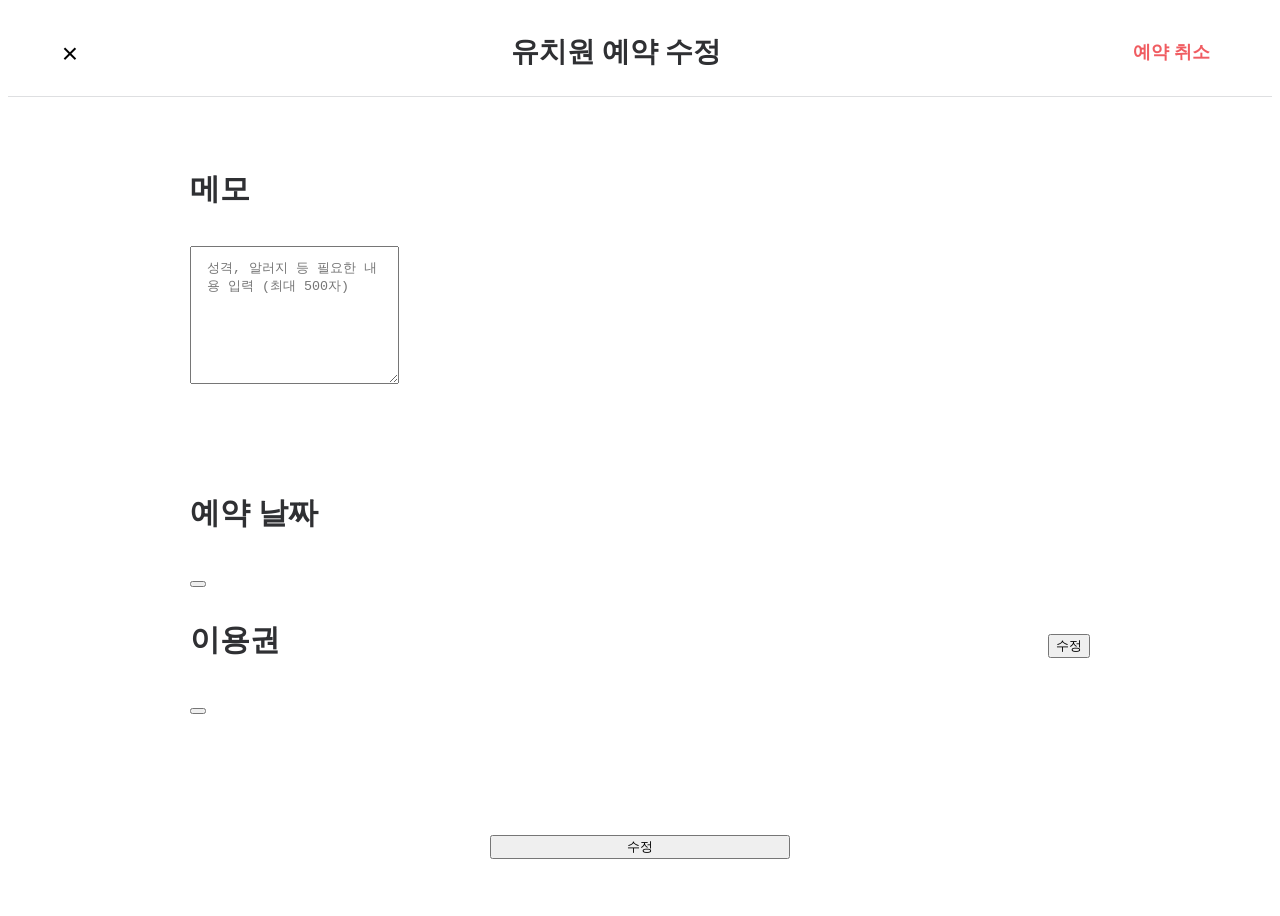
==== public/school-reservation-edit.html @ 555f565e "feat: add web reservation details and shared pass usage updates" ====
<!doctype html>
<html lang="ko">
  <head>
    <meta charset="utf-8">
    <meta name="viewport" content="width=device-width, initial-scale=1">
    <title>유치원 예약 수정</title>
    <link rel="stylesheet" href="../styles/main.css">
    <link rel="stylesheet" href="../styles/pages/school-reservation-detail.css">
    <link rel="stylesheet" href="../styles/pages/school-reservation-edit.css">
  </head>
  <body>
    <main id="app" class="school-reservation-detail-page" data-screen="schoolReservationEdit">
      <header class="school-reservation-detail-header school-reservation-edit-header">
        <button class="school-reservation-detail-back school-reservation-detail-close" type="button" data-action="closeReservationEdit" aria-label="예약 수정 닫기">×</button>
        <h1 class="school-reservation-detail-title school-reservation-edit-title">유치원 예약 수정</h1>
        <button class="school-reservation-detail-cancel" type="button" data-action="cancelReservation">예약 취소</button>
      </header>
      <div class="school-reservation-detail-content">
        <div data-area="reservationInfo"></div>
        <section class="school-reservation-detail-section school-reservation-detail-memo-section">
          <h2>메모</h2>
          <textarea class="field__control reservation-detail-memo" data-field="reservationMemo" aria-label="메모" placeholder="성격, 알러지 등 필요한 내용 입력 (최대 500자)"></textarea>
        </section>
        <section class="school-reservation-detail-section school-reservation-detail-date-section">
          <h2>예약 날짜</h2>
          <button class="field__control school-reservation-edit-control" type="button" data-action="editReservationDate" aria-haspopup="dialog" aria-label="예약 날짜 수정">
            <span data-field="reservationDateLabel"></span>
          </button>
        </section>
        <section class="school-reservation-detail-section school-reservation-detail-ticket-section">
          <div class="school-reservation-detail-section-heading">
            <h2>이용권</h2>
            <button class="button button--text-primary" type="button" data-action="editReservationTicket">수정</button>
          </div>
          <button class="field__control school-reservation-edit-control school-reservation-edit-control--stacked" type="button" data-action="selectReservationTicket" aria-label="이용권 수정">
            <span class="school-reservation-detail-ticket-name" data-field="reservationTicketName"></span>
            <span class="school-reservation-detail-ticket-round" data-field="reservationTicketRound"></span>
          </button>
        </section>
      </div>
      <footer class="school-reservation-detail-actions">
        <button class="button button--primary school-reservation-detail-save-button" type="button" data-action="saveReservationEdit">수정</button>
      </footer>
    </main>
    <template data-template="reservationDatePicker">
      <section class="alert-overlay" data-area="reservationDatePicker">
        <div class="alert-dialog" role="dialog" aria-modal="true" aria-label="예약 날짜 선택">
          <div class="alert-dialog-content">
            <strong class="alert-dialog-title">예약 날짜 선택</strong>
            <div class="reservation-datepicker__controls">
              <button class="button button--month" type="button" data-action="previousMonth" aria-label="이전 달">‹</button>
              <strong data-field="calendarMonth" aria-live="polite"></strong>
              <button class="button button--month" type="button" data-action="nextMonth" aria-label="다음 달">›</button>
            </div>
            <div class="reservation-datepicker__week">
              <span>일</span><span>월</span><span>화</span><span>수</span><span>목</span><span>금</span><span>토</span>
            </div>
            <div data-area="calendarDates"></div>
          </div>
          <div class="alert-dialog-actions">
            <button class="button button--secondary alert-dialog__button" type="button" data-action="closeDatePicker">닫기</button>
          </div>
        </div>
      </section>
    </template>
    <script type="module" src="../src/platforms/school-reservation-edit.js"></script>
  </body>
</html>
---- styles/main.css ----
@import "./base/tokens.css";
@import "./base/reset.css";
@import "./base/base.css";

@import "./components/button.css";
@import "./components/card.css";
@import "./components/disclosure.css";
@import "./components/form.css";
@import "./components/modal.css";
@import "./components/toast.css";
@import "./components/alert.css";
@import "./components/empty-state.css";
@import "./components/navigation.css";
@import "./components/calendar.css";
@import "./components/member-tag.css";

@import "./layout/shell.css";
@import "./layout/responsive.css";

@import "./components/school-reservation-ticket.css";
---- styles/pages/school-reservation-detail.css ----
.school-reservation-detail-page {
  min-height: 100vh;
  background: #ffffff;
  color: #2f3033;
}

.school-reservation-detail-header {
  height: 88px;
  display: grid;
  grid-template-columns: 72px minmax(0, 1fr) 120px;
  align-items: center;
  border-bottom: 1px solid #dedfe1;
  padding: 0 40px;
}

.school-reservation-detail-title {
  margin: 0;
  text-align: center;
  font-size: 28px;
}

.school-reservation-detail-back,
.school-reservation-detail-cancel {
  border: 0;
  background: transparent;
  cursor: pointer;
}

.school-reservation-detail-back {
  width: 44px;
  height: 44px;
  padding: 8px;
}

.school-reservation-detail-back img {
  width: 100%;
  height: 100%;
}

.school-reservation-detail-cancel {
  color: #f05c61;
  font-size: 18px;
  font-weight: 700;
  white-space: nowrap;
}

.school-reservation-detail-content {
  width: min(100% - 80px, 900px);
  margin: 0 auto;
  padding: 72px 0 120px;
}

.school-reservation-detail-section h2 {
  margin: 0 0 36px;
  font-size: 30px;
}

.school-reservation-detail-pet {
  display: flex;
  align-items: center;
  gap: 40px;
}

.school-reservation-detail-pet-image {
  width: 200px;
  height: 200px;
  flex: 0 0 auto;
  border-radius: 50%;
  object-fit: cover;
  background: #f0ede8;
}

.school-reservation-detail-pet-text strong {
  display: block;
  font-size: 38px;
}

.school-reservation-detail-pet-text p {
  margin: 10px 0 0;
  font-size: 27px;
}

.school-reservation-detail-pet-text .school-reservation-detail-guardian {
  color: #999b9f;
}

.school-reservation-detail-date-section {
  margin-top: 105px;
}

.school-reservation-detail-date {
  padding: 34px 40px;
  border-radius: 14px;
  background: #f5f5f5;
  font-size: 28px;
}

.school-reservation-detail-ticket-section {
  margin-top: 32px;
}

.school-reservation-detail-ticket {
  padding: 34px 40px;
  border-radius: 14px;
  background: #f5f5f5;
  font-size: 28px;
}

.school-reservation-detail-ticket-round {
  margin-top: 20px;
  padding-top: 20px;
  border-top: 1px solid #dedfe1;
  font-size: 22px;
}

.school-reservation-detail-pickdrop-section {
  margin-top: 32px;
}

.school-reservation-detail-pickdrop-options {
  display: flex;
  gap: 24px;
}

.school-reservation-detail-pickdrop-option {
  display: inline-flex;
  align-items: center;
  gap: 8px;
  font-size: 20px;
}

.school-reservation-detail-pickdrop-option input {
  width: 20px;
  height: 20px;
  margin: 0;
}

.school-reservation-detail-actions {
  display: flex;
  justify-content: center;
  margin: 0 auto 40px;
}

.school-reservation-detail-save-button {
  width: min(300px, 100%);
}

.school-reservation-detail-save-button:disabled {
  border-color: var(--color-action-disabled);
  background: var(--color-action-disabled);
  cursor: not-allowed;
}

@media (max-width: 430px) {
  .school-reservation-detail-page {
    min-height: 100dvh;
    display: flex;
    flex-direction: column;
  }

  .school-reservation-detail-header {
    position: relative;
    height: 56px;
    grid-template-columns: 48px 1fr;
    padding: 0 16px 0 12px;
  }

  .school-reservation-detail-title {
    position: absolute;
    left: 50%;
    transform: translateX(-50%);
    width: max-content;
    font-size: 20px;
  }

  .school-reservation-detail-back {
    width: 42px;
    height: 42px;
    padding: 7px;
  }

  .school-reservation-detail-cancel {
    justify-self: end;
    font-size: 18px;
  }

  .school-reservation-detail-content {
    width: auto;
    flex: 1;
    padding: 40px 20px 32px;
  }

  .school-reservation-detail-section h2 {
    margin-bottom: 12px;
    font-size: 20px;
  }

  .school-reservation-detail-pet {
    gap: 20px;
    align-items: center;
  }

  .school-reservation-detail-pet-image {
    width: 100px;
    height: 100px;
    margin-left: 0;
  }

  .school-reservation-detail-pet-text {
    min-width: 0;
    flex: 1;
  }

  .school-reservation-detail-pet-text strong {
    font-size: 20px;
  }

  .school-reservation-detail-pet-text p {
    overflow: hidden;
    font-size: 16px;
    text-overflow: ellipsis;
    white-space: nowrap;
  }

  .school-reservation-detail-pet-text .school-reservation-detail-guardian {
    font-size: 16px;
  }

  .school-reservation-detail-date-section {
    margin-top: 32px;
  }

  .school-reservation-detail-date {
    min-height: 56px;
    display: flex;
    align-items: center;
    padding: 14px 20px;
    font-size: 16px;
    white-space: nowrap;
  }

  .school-reservation-detail-ticket-section {
    margin-top: 28px;
  }

  .school-reservation-detail-memo-section {
    margin-top: 28px;
  }

  .school-reservation-detail-ticket {
    min-height: 56px;
    padding: 14px 20px;
    font-size: 16px;
  }

  .school-reservation-detail-ticket-name {
    min-height: 28px;
    display: flex;
    align-items: center;
  }

  .school-reservation-detail-ticket-round {
    margin-top: 12px;
    padding-top: 12px;
    font-size: 14px;
  }

  .school-reservation-detail-pickdrop-section {
    margin-top: 28px;
  }

  .school-reservation-detail-pickdrop-options {
    gap: 20px;
  }

  .school-reservation-detail-pickdrop-option {
    font-size: 16px;
  }

  .school-reservation-detail-pickdrop-option input {
    width: 18px;
    height: 18px;
  }

  .school-reservation-detail-actions {
    position: sticky;
    bottom: 0;
    z-index: 2;
    width: 100%;
    margin: 0;
    border-top: 1px solid #dedfe1;
    padding: 12px 20px calc(12px + env(safe-area-inset-bottom));
    background: rgba(255, 255, 255, 0.96);
  }

  .school-reservation-detail-save-button {
    width: 100%;
    height: 48px;
  }
}

.school-reservation-detail-close {
  font-size: 28px;
}

.school-reservation-detail-edit {
  color: var(--color-primary);
}

.school-reservation-detail-section-heading {
  display: flex;
  align-items: baseline;
  justify-content: space-between;
}

.school-reservation-detail-date-control {
  position: relative;
  cursor: pointer;
}

.school-reservation-detail-date-input {
  position: absolute;
  inset: 0;
  width: 100%;
  height: 100%;
  opacity: 0;
  cursor: pointer;
}

.school-reservation-detail-date-control:focus-within {
  outline: 2px solid var(--color-primary);
  outline-offset: 2px;
}

.reservation-detail-navigation {
  display: grid;
}

.reservation-detail-web-content {
  padding-bottom: 32px;
}

.reservation-detail-web-cards {
  display: grid;
  gap: var(--space-4);
}

.reservation-detail-card-heading {
  display: flex;
  align-items: center;
  justify-content: space-between;
  gap: var(--space-3);
}

.reservation-detail-web-cards .reservation-detail-card-heading {
  padding-bottom: var(--space-4);
  border-bottom: 1px solid var(--color-border-light);
}

.reservation-detail-card-heading h2 {
  margin: 0;
  font-size: 18px;
}

.reservation-detail-status {
  border-radius: var(--radius-2);
  padding: 6px 12px;
  background: var(--color-primary-soft);
  color: var(--color-primary);
  font-size: 14px;
  font-weight: 700;
}

.reservation-detail-status[data-state="completed"] {
  color: var(--color-success);
}

.reservation-ticket-edit-dialog {
  width: min(760px, 100%);
  max-height: calc(100vh - 48px);
  overflow-y: auto;
}

.reservation-ticket-edit-content {
  gap: var(--space-4);
  text-align: left;
}

.reservation-detail-form-title {
  margin: 0;
  text-align: center;
}

.reservation-detail-form-heading {
  display: grid;
  grid-template-columns: 40px minmax(0, 1fr) 40px;
  align-items: center;
}

.reservation-detail-form-heading .reservation-detail-form-title {
  grid-column: 2;
}

.reservation-ticket-edit-label {
  margin: 0;
  font-size: 16px;
}

.reservation-ticket-table-wrap {
  overflow-x: auto;
}

.reservation-ticket-table {
  width: 100%;
  min-width: 540px;
  border-collapse: collapse;
  font-size: 14px;
}

.reservation-ticket-table th,
.reservation-ticket-table td {
  padding: 12px;
  border-bottom: 1px solid var(--color-border-light);
  text-align: left;
}

.reservation-ticket-table th {
  background: var(--color-page-subtle);
  white-space: nowrap;
}

.reservation-ticket-table [data-field="ticketCount"],
.reservation-ticket-table [data-field="ticketExpiry"] {
  white-space: nowrap;
}

.reservation-ticket-count[data-state="changed"] {
  color: var(--color-primary);
  font-weight: 700;
}

.reservation-ticket-count__value[data-state="warning"] {
  color: var(--color-warning);
}

.reservation-ticket-table tr[data-state="selected"] {
  background: var(--color-primary-soft);
}

.reservation-ticket-option {
  display: flex;
  align-items: center;
  gap: var(--space-2);
}

.reservation-ticket-option input {
  flex-shrink: 0;
}

.reservation-detail-info-list {
  display: grid;
  grid-template-columns: 120px minmax(0, 1fr);
  gap: var(--space-4);
  margin: 0;
}

.reservation-detail-info-list dt {
  color: var(--color-text-secondary);
}

.reservation-detail-info-list dd {
  margin: 0;
  overflow-wrap: anywhere;
}

.reservation-detail-ticket-round {
  display: block;
  margin-top: var(--space-2);
  color: var(--color-text-secondary);
  font-size: 14px;
}

.reservation-detail-memo {
  min-height: 112px;
  padding: var(--space-3) var(--space-4);
  resize: vertical;
}

.reservation-detail-web-content [data-action="cancelReservation"] {
  min-width: 112px;
  height: 40px;
  border-radius: var(--radius-2);
  font-weight: 700;
}

.reservation-detail-web-content [data-field="reservationDate"] {
  margin: 0;
}

@media (min-width: 431px) and (max-width: 700px) {
  .reservation-detail-web-content .page-title {
    height: auto;
    min-height: 64px;
    flex-wrap: wrap;
    gap: var(--space-2);
    padding: var(--space-3) 0;
  }

  .reservation-detail-web-content .page-title h1 {
    font-size: 20px;
  }

  .reservation-detail-info-list {
    grid-template-columns: 1fr;
    gap: var(--space-2);
  }
}
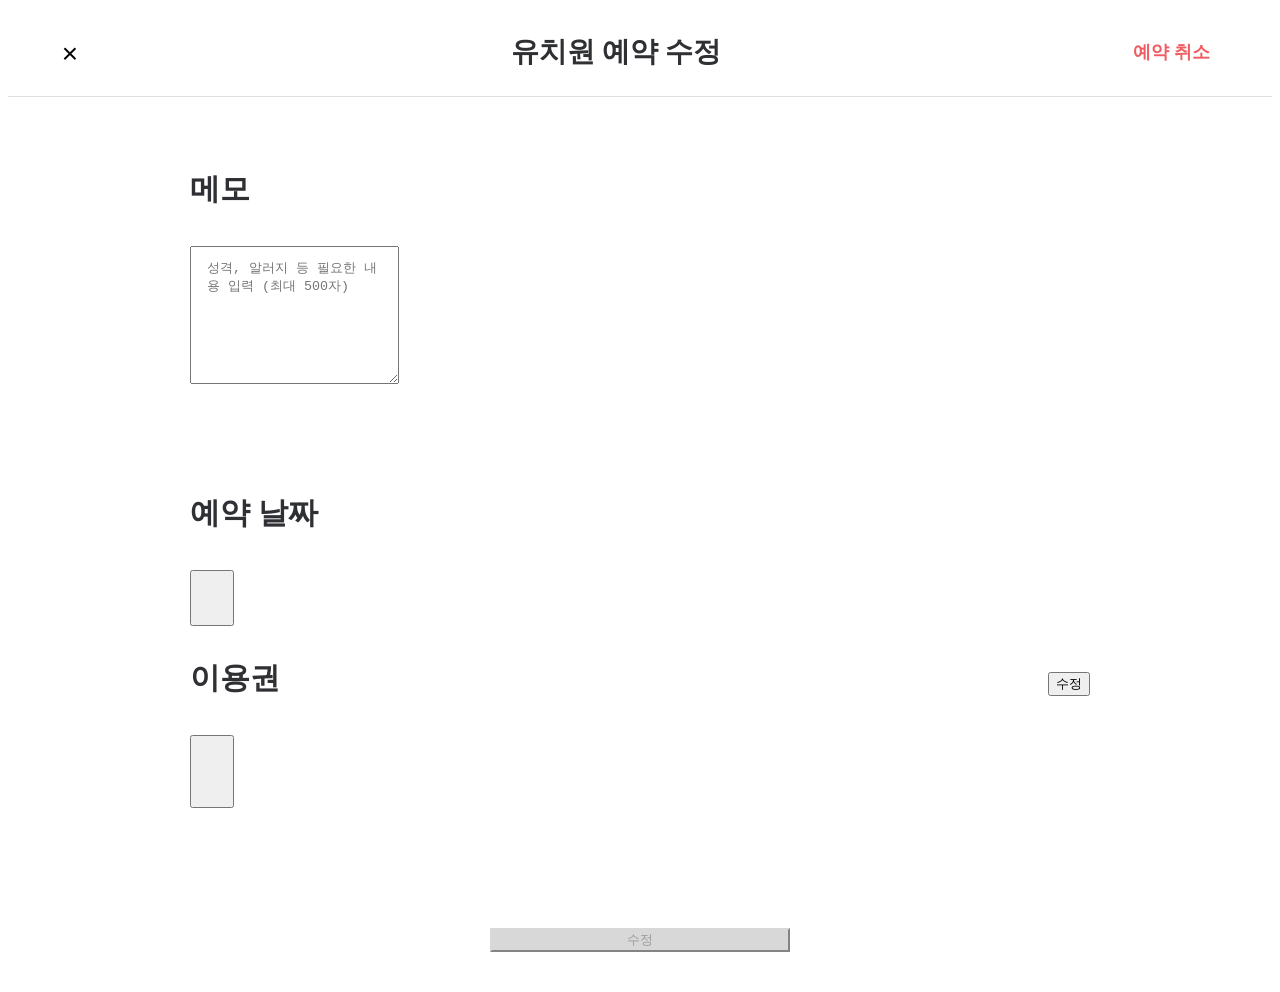
==== commit 80658a12: "fix: include pending reservation edit and ticket reconciliation updates" ====
--- a/public/school-reservation-edit.html
+++ b/public/school-reservation-edit.html
@@ -39,14 +39,16 @@
         </section>
       </div>
       <footer class="school-reservation-detail-actions">
-        <button class="button button--primary school-reservation-detail-save-button" type="button" data-action="saveReservationEdit">수정</button>
+        <button class="button button--primary school-reservation-detail-save-button" type="button" data-action="saveReservationEdit" disabled>수정</button>
       </footer>
     </main>
     <template data-template="reservationDatePicker">
       <section class="alert-overlay" data-area="reservationDatePicker">
         <div class="alert-dialog" role="dialog" aria-modal="true" aria-label="예약 날짜 선택">
-          <div class="alert-dialog-content">
-            <strong class="alert-dialog-title">예약 날짜 선택</strong>
+          <div class="alert-dialog-content" data-area="datePickerContent">
+            <div data-area="datePickerHeader">
+              <strong class="alert-dialog-title">예약 날짜 선택</strong>
+            </div>
             <div class="reservation-datepicker__controls">
               <button class="button button--month" type="button" data-action="previousMonth" aria-label="이전 달">‹</button>
               <strong data-field="calendarMonth" aria-live="polite"></strong>
@@ -57,7 +59,7 @@
             </div>
             <div data-area="calendarDates"></div>
           </div>
-          <div class="alert-dialog-actions">
+          <div class="alert-dialog-actions" data-area="datePickerActions">
             <button class="button button--secondary alert-dialog__button" type="button" data-action="closeDatePicker">닫기</button>
           </div>
         </div>
--- a/styles/pages/school-reservation-edit.css
+++ b/styles/pages/school-reservation-edit.css
@@ -0,0 +1,96 @@
+.school-reservation-edit-control {
+  min-height: 56px;
+  height: auto;
+  display: flex;
+  align-items: center;
+  padding: 14px 20px;
+  text-align: left;
+  cursor: pointer;
+}
+
+.school-reservation-edit-control--stacked {
+  flex-direction: column;
+  align-items: stretch;
+}
+
+.reservation-datepicker__controls {
+  display: flex;
+  align-items: center;
+  justify-content: center;
+  gap: var(--space-3);
+}
+
+.reservation-datepicker__body {
+  display: grid;
+  gap: 10px;
+  text-align: center;
+}
+
+.reservation-datepicker__header {
+  display: grid;
+  grid-template-columns: 56px minmax(0, 1fr) 56px;
+  align-items: center;
+  gap: var(--space-2);
+}
+
+.reservation-datepicker__week {
+  display: grid;
+  grid-template-columns: repeat(7, minmax(0, 1fr));
+}
+
+.reservation-datepicker__date {
+  min-height: 40px;
+  border: 0;
+  background: transparent;
+}
+
+.reservation-datepicker__date[data-state="selected"] {
+  background: var(--color-primary);
+  color: var(--color-surface);
+  font-weight: 700;
+}
+
+.reservation-datepicker__date[data-state="muted"],
+.reservation-datepicker__date:disabled {
+  color: var(--color-text-muted);
+}
+
+.reservation-datepicker__date:disabled {
+  background: var(--color-page);
+  cursor: not-allowed;
+}
+
+.ticket-change-summary {
+  display: grid;
+  gap: var(--space-3);
+}
+
+.ticket-change-summary__count {
+  display: block;
+  margin: 0;
+  border-radius: var(--radius-2);
+  padding: var(--space-3);
+  background: var(--color-primary-soft);
+  color: var(--color-text);
+}
+
+.ticket-change-summary__after {
+  color: var(--color-primary);
+}
+
+.ticket-change-summary__after[data-state="warning"] {
+  color: var(--color-warning);
+}
+
+@media (max-width: 430px) {
+  .school-reservation-edit-header {
+    grid-template-columns: 42px minmax(0, 1fr) 72px;
+    gap: 4px;
+  }
+
+  .school-reservation-edit-title {
+    position: static;
+    width: auto;
+    transform: none;
+  }
+}
